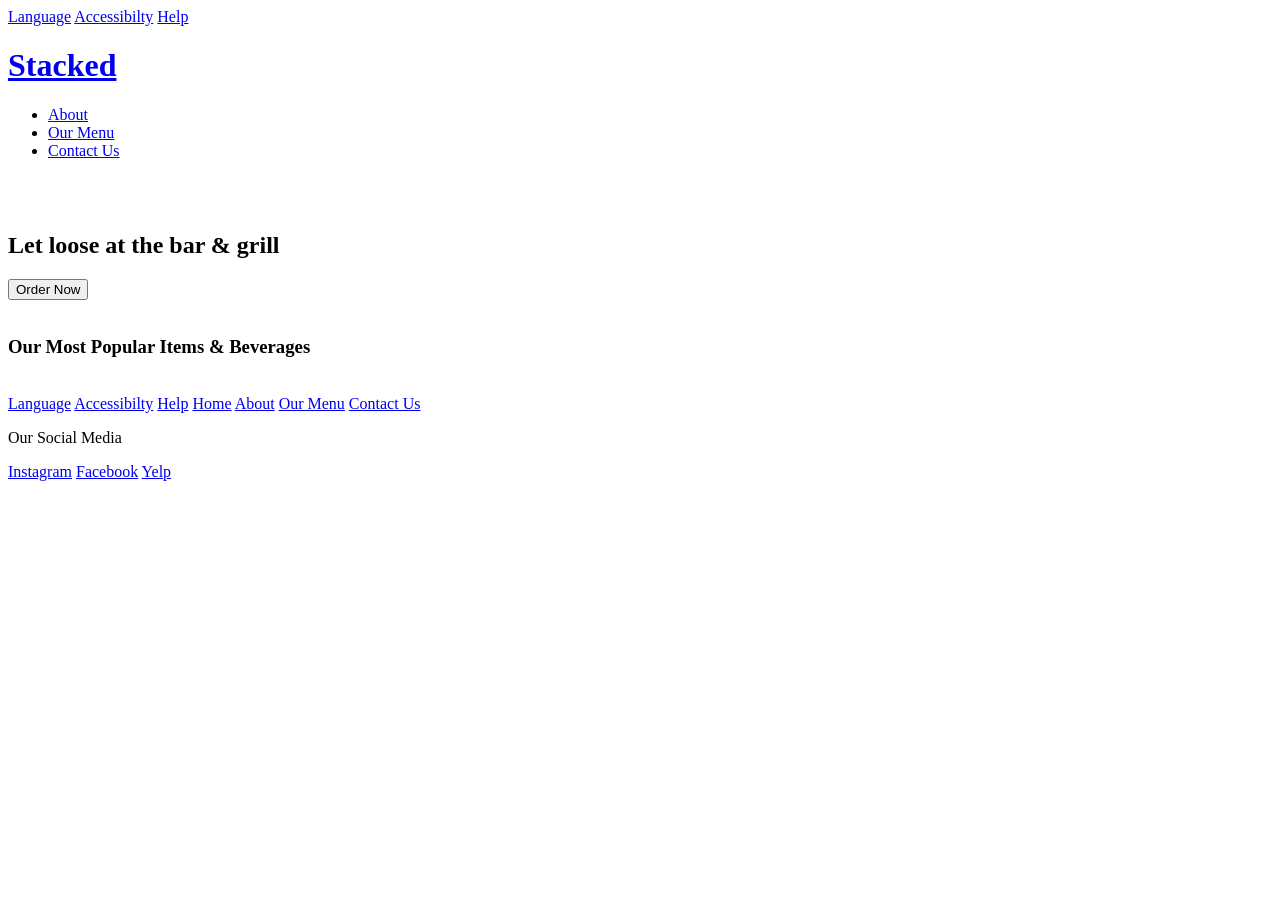
==== index.html @ 799c5269 "Add files via upload Thumbnails on the menu.html - Food Item images from Stacked, comes from their Y" ====
<!DOCTYPE html>
<html lang="en">
  <head>
    <meta charset="UTF-8">
    <link rel="stylesheet" href="./style.css">
    <meta name="viewport" content="width=device-width, initial-scale=1.0">
    <title>Stacked Home Page</title>
  </head>
  <body>
    
    <header>
      <div class="sub-header">
        <a href="...">Language</a>
        <a href="...">Accessibilty</a>
        <a href="...">Help</a>
      </div>
      <div class="main-header">
        <a alt="logo" href="index.html"><h1 class="logo">Stacked</h1></a>
        <ul>
          <li><a href="about.html">About</a></li>
          <li><a href="menu.html">Our Menu</a></li>
          <li><a href="contact.html">Contact Us</a></li>
        </ul>
      </div>
    </header>

    <br>
    
    <main>
      <section class="hero-section-1">
        <image class="image-hero-1"  autoplay loop playsinline poster="./background-image.jpg">
          <source src="./1.jpg/2.jpg/3.jpg/4.jpg/5.jpg" type="image/jpg">
        </image>
        <div class="hero-overlay"></div>
        <div class="hero-content">
          <h2>Let loose at the bar & grill</h2>
          <button>Order Now</button>
        </div>
      </section>

      <br> 
    
      <section class="hero-section-2">
        <h3>Our Most Popular Items & Beverages</h3>
          <image class="image-hero-2" autoplay loop playsinline poster="background-image.jpg">
            <source src="./1.jpg/2.jpg/3.jpg/4.jpg/5.jpg" type="image/jpg">
          </image>
      </section>
    </main>
    
    <footer>
      <div class="footer">
        <a href="...">Language</a>
        <a href="...">Accessibilty</a>
        <a href="...">Help</a>
        <a href="index.html">Home</a>
        <a href="about.html">About</a>
        <a href="menu.html">Our Menu</a>
        <a href="contact.html">Contact Us</a>
      </div>  
      <div class="social-media">  
        <p alt="footer-text">Our Social Media</p>
        <a href="https://www.instagram.com/stackedvisalia/">Instagram</a>
        <a href="https://www.facebook.com/stackedvisalia/">Facebook</a>
        <a href="https://www.yelp.com/biz/stacked-bar-and-grill-visalia">Yelp</a>
      </div>
    </footer>
    
  </body>
</html>
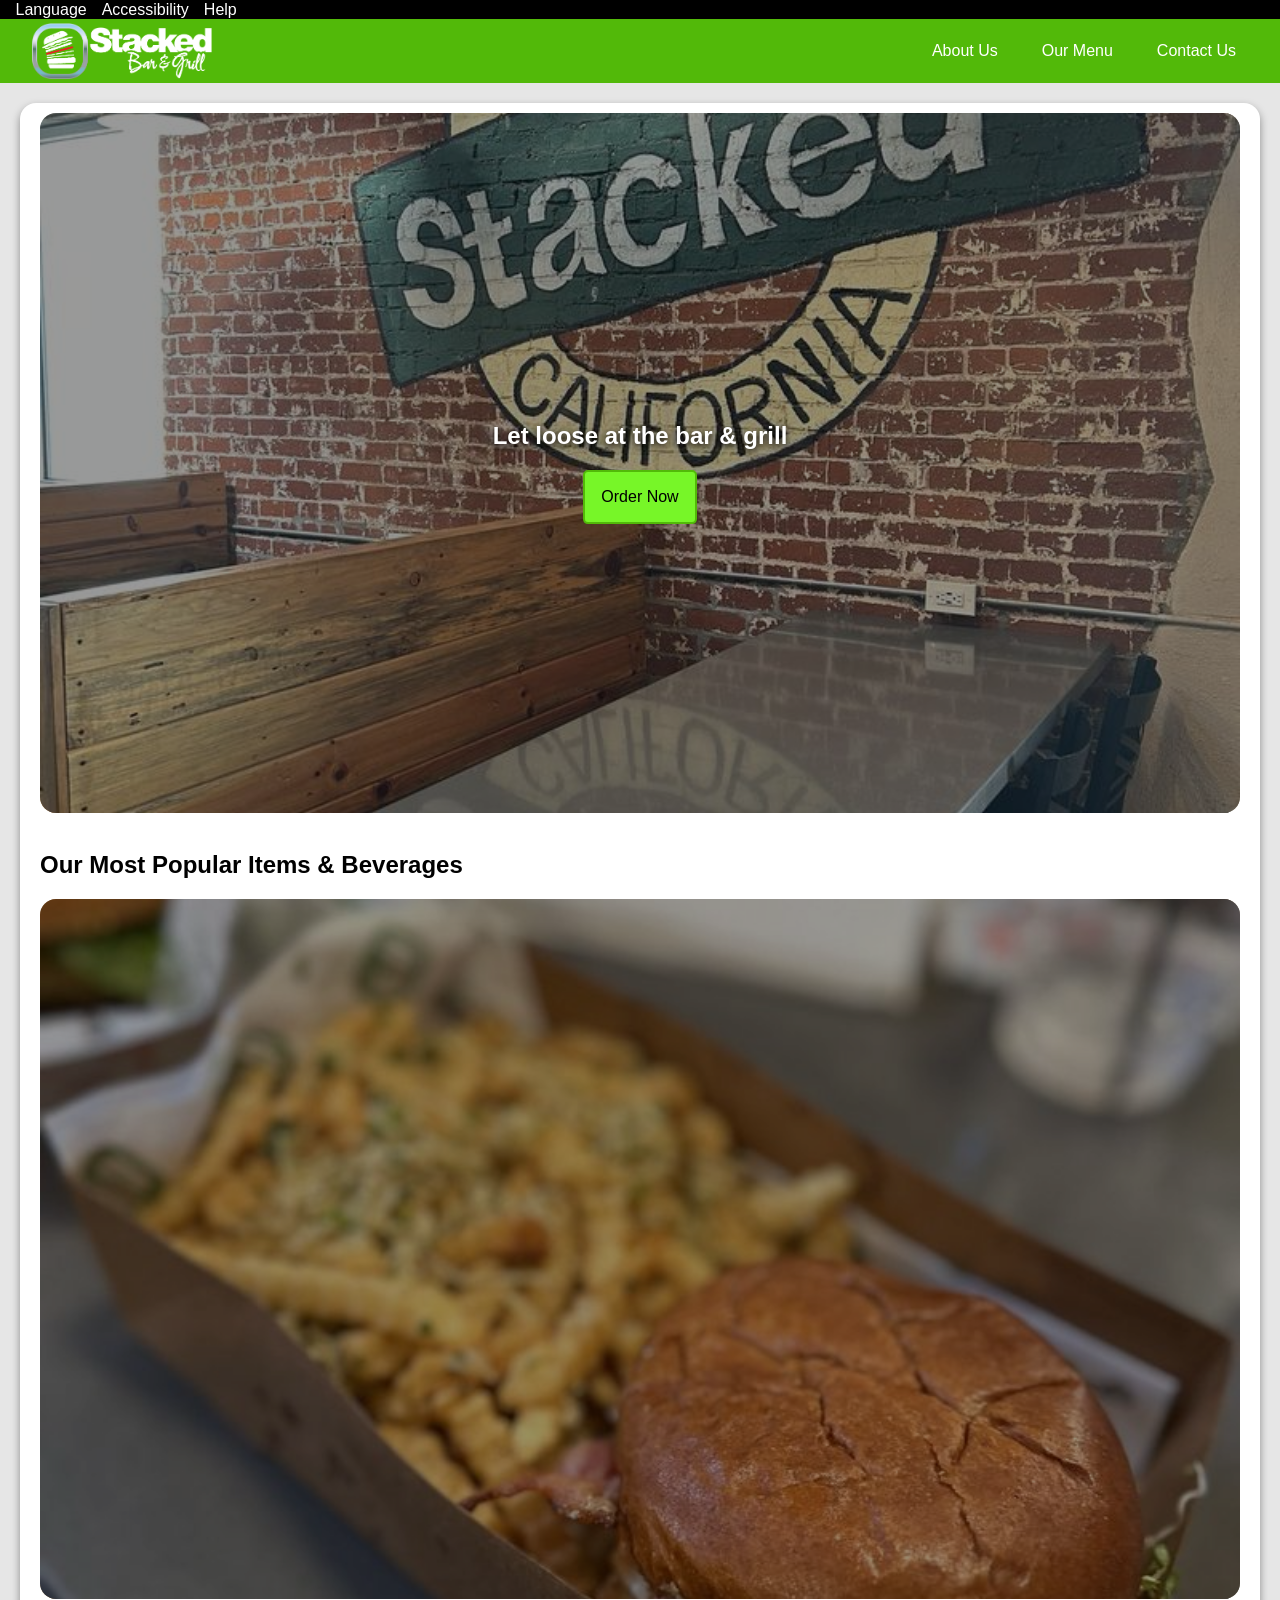
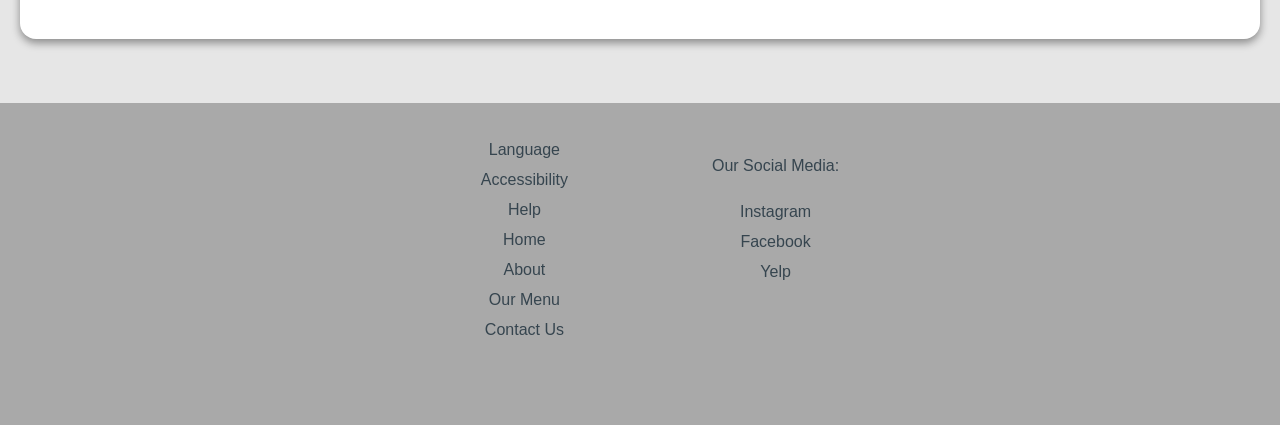
==== commit 2de1b354: "stacked-website | Updated HTML files, with CSS & JS - Updated HTML files to align with the CSS class" ====
--- a/index.html
+++ b/index.html
@@ -4,67 +4,98 @@
     <meta charset="UTF-8">
     <link rel="stylesheet" href="./style.css">
     <meta name="viewport" content="width=device-width, initial-scale=1.0">
-    <title>Stacked Home Page</title>
+    <title>Home Page | Stacked - Bar &amp; Grill</title>
   </head>
+  
   <body>
     
     <header>
-      <div class="sub-header">
-        <a href="...">Language</a>
-        <a href="...">Accessibilty</a>
-        <a href="...">Help</a>
-      </div>
-      <div class="main-header">
-        <a alt="logo" href="index.html"><h1 class="logo">Stacked</h1></a>
+      <nav class="sub-header">
         <ul>
-          <li><a href="about.html">About</a></li>
+          <li><a aria-label href="#">Language</a></li>
+          <li><a aria-label href="#">Accessibility</a></li>
+          <li><a aria-label href="#">Help</a></li>
+        </ul>
+      </nav>
+      <nav class="main-header">
+        <ul class="logo">
+          <li><a aria-label href="index.html" id="home-button"><img src="./new-logo.png" alt="Restaurant name home"></a></li>
+        </ul>
+        <script src="script.js" defer>
+      const hamburger = document.querySelector('.hamburger');
+      const navMenu = document.querySelector('.nav-menu');
+      console.log('button:', hamburger, 'menu:', navMenu);
+
+      hamburger.addEventListener('click', () => {
+        const isOpen = navMenu.classList.toggle('open'); 
+        hamburger.setAttribute('aria-expanded', isOpen);
+      }); 
+    </script>
+        <button class="hamburger" aria-label="Toggle menu" aria-expanded="false">
+          <span></span>
+          <span></span>
+          <span></span>
+        </button>
+        <ul class="nav-menu">
+          <li><a href="about.html">About Us</a></li>
           <li><a href="menu.html">Our Menu</a></li>
           <li><a href="contact.html">Contact Us</a></li>
         </ul>
-      </div>
+      </nav>
     </header>
 
-    <br>
+    
     
     <main>
-      <section class="hero-section-1">
-        <image class="image-hero-1"  autoplay loop playsinline poster="./background-image.jpg">
-          <source src="./1.jpg/2.jpg/3.jpg/4.jpg/5.jpg" type="image/jpg">
-        </image>
+      <section class="hero-section" id="section-1">
+        <div class="hero-slides">
+          <img src="./background-image.jpg" alt="stacked-dining-table">
+          <img src="./5.jpg" alt="sitting at the table">
+          <img src="./6.jpg" alt="buying a drink"></div>
         <div class="hero-overlay"></div>
         <div class="hero-content">
-          <h2>Let loose at the bar & grill</h2>
-          <button>Order Now</button>
+          <h1>Let loose at the bar &amp; grill</h1>
+          <nav>
+            <a aria-label href="menu.html">Order Now</a>
+          </nav>
         </div>
       </section>
 
-      <br> 
-    
-      <section class="hero-section-2">
-        <h3>Our Most Popular Items & Beverages</h3>
-          <image class="image-hero-2" autoplay loop playsinline poster="background-image.jpg">
-            <source src="./1.jpg/2.jpg/3.jpg/4.jpg/5.jpg" type="image/jpg">
-          </image>
+      <br>
+      
+      <h2>Our Most Popular Items &amp; Beverages</h2>
+      <section class="hero-section" id="section-2">
+        <div class="hero-slides">
+          <img src="./1.jpg" alt="Popular menu items and drinks" loading="lazy"> 
+          <img src="./2.jpg" alt="Popular menu items and drinks" loading="lazy">
+          <img src="./3.jpg" alt="Popular menu items and drinks" loading="lazy">
+          <img src="./4.jpg" alt="Popular menu items and drinks" loading="lazy">
+          <div class="hero-overlay"></div>
+            <div class="hero-content">
+            </div>
       </section>
     </main>
     
     <footer>
-      <div class="footer">
-        <a href="...">Language</a>
-        <a href="...">Accessibilty</a>
-        <a href="...">Help</a>
-        <a href="index.html">Home</a>
-        <a href="about.html">About</a>
-        <a href="menu.html">Our Menu</a>
-        <a href="contact.html">Contact Us</a>
-      </div>  
-      <div class="social-media">  
-        <p alt="footer-text">Our Social Media</p>
-        <a href="https://www.instagram.com/stackedvisalia/">Instagram</a>
-        <a href="https://www.facebook.com/stackedvisalia/">Facebook</a>
-        <a href="https://www.yelp.com/biz/stacked-bar-and-grill-visalia">Yelp</a>
-      </div>
+      <nav class="footer">
+        <ul>
+          <li><a aria-label href="#">Language</a></li>
+          <li><a aria-label href="#">Accessibility</a></li>
+          <li><a aria-label href="#">Help</a></li>
+          <li><a aria-label href="index.html">Home</a></li>
+          <li><a aria-label href="about.html">About</a></li>
+          <li><a aria-label href="menu.html">Our Menu</a></li>
+          <li><a aria-label href="contact.html">Contact Us</a></li>
+        </ul>
+      </nav>
+      <nav class="social-media"> 
+        <ul>          
+          <li><p>Our Social Media:</p></li>
+          <li><a aria-label href="https://www.instagram.com/stackedvisalia/" target="_blank" rel="noopener">Instagram</a></li>
+          <li><a aria-label href="https://www.facebook.com/stackedvisalia/" target="_blank" rel="noopener">Facebook</a></li>
+          <li><a aria-label href="https://www.yelp.com/biz/stacked-bar-and-grill-visalia" target="_blank" rel="noopener">Yelp</a></li>
+        </ul>
+      </nav>
     </footer>
-    
   </body>
-</html>
+</html>
--- a/style.css
+++ b/style.css
@@ -0,0 +1,529 @@
+.container {
+  width: 100%;
+  padding: 10%; 
+}
+@media (mid-width: 786px){
+  .container {
+    width: 90%;
+    margin: 0 auto;
+  }
+}
+@media (mid-width: 1025px){
+  .container {
+    width: 80%; 
+    max-width: 1200px; 
+  }
+}
+html {
+  background-color: #E6E6E6;
+  font-family: Arial, Helvetica, sans-serif;
+}
+body {
+  font-family: Arial, Helvetica, sans-serif;
+  margin: 0px;
+}
+h1 {
+  font-family: Helvetica;
+  font-style: ;
+}
+h2 {
+  font-family: Helvetica;
+  font-style: ;
+}
+h3 {
+  font-family: Helvetica;
+  font-style: ;
+}
+h4 {
+  font-family: Helvetica;
+  font-style: ;
+}
+p {
+  font-family: Arial;
+}
+main {
+  background-color: white;
+  margin: 20px;
+  padding-left: 20px;
+  padding-right: 20px;
+  padding-bottom: 40px;
+  padding-top: 10px;
+  border-radius: 1rem; 
+  border: 1px; 
+  outline-color: darkgrey;
+  box-shadow: 0px 4px 8px rgba(0, 0, 0, 0.4);
+
+}
+.sub-header ul {
+  background-color: black;
+  list-style-type: none;
+  padding: 0.5px; 
+  margin: 0px; 
+  overflow: hidden;
+}
+.sub-header a {
+  color: white;
+  padding-left: 15px;
+  text-decoration: none; 
+  display: block; 
+  text-align: center;
+}
+.sub-header a:hover {
+  color: #77F628;
+  text-decoration: underline;
+}
+.sub-header li {
+  float: left;
+}
+.main-header {
+  position: relative;
+  display: flex;
+  align-items: center;
+  justify-content: space-between;
+  background-color: #52B909;
+  padding: 0.25rem 2rem;
+  margin: 0;
+}
+.main-header ul {
+  display: flex; 
+  list-style-type: none;
+  margin: 0;
+  padding: 0;
+}
+.main-header a { 
+  color: white;
+  text-decoration: none;
+  display: block;
+  padding: 6px 12px;
+  transition: background-color 0.3s ease, border-color 0.3s ease, transform 0.3s ease;
+}
+.main-header a:hover,
+.main-header a:focus-visible {
+  background-color: #77F628;
+  color: black;
+}
+.logo a {
+  display: block;
+  padding: 0;
+} 
+.logo img {
+  background-color: #52B909;
+  display: block; 
+  width: 180px;
+  height: auto; 
+}
+.main-header .nav-menu {
+  display: flex;
+  gap: 20px;
+}
+.hamburger {
+  display: none; 
+  flex-direction: column;
+  gap: 5px;
+  background: none;
+  border: none;
+  cursor: pointer;
+  padding: 0;
+}
+.hamburger span {
+  display: block;
+  width: 28px;
+  height: 3px;
+  background-color: white;
+}
+@media (max-width: 764px) {
+  .main-header .nav-menu {
+    z-index: 1000;
+  }
+  .hamburger {
+    display: flex; 
+  }
+  .main-header .nav-menu {
+    display: none; 
+    flex-direction: column;
+    position: absolute;
+    top: 100%; 
+    right: 0;
+    width: 100%;
+    background-color: #52B909; 
+  }
+  .main-header .nav-menu.open {
+    display: flex;
+  }
+  .hero-section img {
+    width: 100%;
+    height: 0 auto;
+  }
+}
+@media (max-width: 1025px) {
+  footer {
+    justify-content: center;
+    gap: 80px;
+  }
+  footer > div {
+    flex: 0 1 auto;
+  }
+  footer li {
+    padding-left: 0;
+    padding-right: 0;
+  }
+  .footer ul, 
+  .social-media ul {
+    align-items: center;
+  }
+}
+@media (max-width: 1024px) {
+  .footer ul, 
+  .social-media ul {
+    align-items: center; 
+    padding-left: 5rem; 
+    padding-right: 5rem;
+  }
+}
+.hero-section {
+  display: flex;
+  justify-content: center;
+  position: relative;
+  min-height: 700px;
+  max-height: 700px;
+  overflow: hidden; 
+  border-radius: 1rem;
+  background-image: url("./5.jpg");
+  background-size: cover;
+  background-position: center;
+  border-radius: 1rem;
+}
+.image-hero {
+  width: 100%;
+  height: 100%;
+  object-fit: cover;
+  display: block;
+}
+.hero-overlay {
+  position: absolute;
+  inset: 0; 
+  background-color: rgba(0, 0, 0, 0.4);
+  pointer-events: none;
+}
+.hero-content {
+  position: absolute;
+  top: 50%;
+  left: 50%;
+  transform: translate(-50%, -50%);
+  z-index: 1;
+  text-align: center;
+  color: white;
+  width: 90%;
+}
+.hero-content h1 {
+  text-shadow: 0 2px 6px rgba(0, 0, 0, 1.0);
+}
+.hero-content a {
+  display: inline-block;
+  background-color: #77F628; 
+  color: black; 
+  border: 2px solid #52B909; 
+  border-radius: 5px;
+  padding: 1rem;
+  pointer-events: auto;
+  text-decoration: none; 
+  transition: background-color 0.3s ease, border-color 0.3s ease, transform 0.3s ease;
+}
+.hero-content a:hover, 
+.hero-content a:focus-visible {
+  background-color: white; 
+  border: 2px solid #77F628; 
+}
+.hero-slides {
+  position: absolute; 
+  inset: 0;
+  display: flex;
+  overflow-x: auto;
+  scroll-snap-type: x mandatory;
+  width: 300%;
+  height: 100%;
+  scrollbar-width: none; 
+  animation: hero-slide 12s infinite;
+}
+.hero-slides: :-webkit-scrollbar {
+  display: none;
+}
+.hero-slides img {
+  flex: 0 0 33.3333%;
+  width: 33.3333%;
+  height: 100%;
+  object-fit: cover; 
+  object-position: center;
+  scroll-snap-align: start;
+  display: block; 
+}
+@keyframes hero-slide {
+  0%, 28% { transform: translateX(0); }
+  33%, 61% { transform: translateX(-33.3333%); }
+  66%, 94% { transform: translateX(-66.6667%); } 
+  100% { transform: translateX(0); }
+}
+@media (prefers-reduced-motion: reduce) {
+  .hero-slides {
+    animation: none;
+  }
+}
+img {
+  max-width: 100%;
+  height: auto; 
+  display: block;
+}
+footer {
+  background-color: darkgrey; 
+  color: black;
+  overflow: hidden;
+  display: flex; 
+  justify-content: center; 
+  gap: 80px;
+  margin-top: 4rem;
+  padding-top: 1rem;
+  padding-left: 3rem;
+  padding-right: 3rem;
+  padding-bottom: 4rem;
+} 
+footer > div {
+  flex: 0 1 auto;
+}
+footer li {
+  float: none; 
+  text-align: center; 
+  padding-left: 0;
+  paddding-right: 0;
+}
+.footer a {
+  color: #36454F;
+  text-decoration: none;
+  display: block;
+  padding: 6px 12px;
+  overflow: hidden;
+}
+.social-media a {
+  color: #36454F;
+  text-decoration: none;
+  display: block;
+  padding: 6px 12px;
+  overflow: hidden; 
+}
+.social-media p {
+  color: #36454F;
+  text-decoration: none;
+  display: block;
+  padding: 6px 12px;
+  overflow: hidden;
+}
+.footer a:hover {
+  text-decoration: underline;
+}
+.social-media a:hover {
+  text-decoration: underline;
+}
+.footer ul {
+  overflow: hidden;
+  list-style-type: none;
+  display: flex;
+  flex-direction: column;
+}
+.social-media ul {
+  overflow: hidden;
+  list-style-type: none;
+  display: flex;
+  flex-direction: column;
+}
+.footer li, 
+.social-media li {
+  float: none; 
+}
+.section-background img {
+  border-radius: 1rem;
+}
+.article-hero {
+  position: relative;  
+  display: grid;
+  grid-template-columns: 1fr; 
+  grid-template-rows: 1fr auto auto 1fr; 
+  row-gap: 1.5rem; 
+  justify-items: center; 
+  min-height: 300px; 
+  border-radius: 1rem; 
+  overflow: hidden; 
+  margin-block: 2rem; 
+}
+.article-hero > * {
+  grid-area: 1 / 1; 
+}
+.article-background {
+  grid-area: 1 / 1 / -1 / -1;
+  display: block;
+  position: relative; 
+  width: 100%; 
+  height: auto; 
+  object-fit: contain; 
+  z-index: 0;
+}
+.article-hero::after {
+  content: ""; 
+  position: absolute; 
+  inset: 0; 
+  background-color: rgba(0, 0, 0, 0.3); 
+  z-index: 1; 
+  pointer-events: none; 
+}
+.article-hero article {
+  grid-row: 2; 
+  grid-column: 1; 
+  position: relative; 
+  z-index: 2; 
+  align-self: center; 
+  justify-self: center; 
+  width: 90%;
+  max-width: 65ch; 
+  float: none;
+  margin: 0; 
+  padding: 0;  
+  color: white; 
+  text-align: center;
+  font-family: Helvetica; 
+  font-size: 1.125rem; 
+  line-height: 1.7; 
+  text-shadow: 0 2px 6px rgba(0, 0, 0, 0.8);
+}
+.article-hero .grid-hero {
+  grid-row: 3; 
+  grid-column: 1;
+  position: relative; 
+  z-index: 2; 
+  align-self: end; 
+  justify-self: center; 
+  width: 90%; 
+  padding-bottom: 2rem; 
+  color: white; 
+  text-align: center; 
+  text-shadow: 0 2px 6px rgba(0, 0, 0, 0.8);
+}
+.article-hero .grid-hero h2 {
+  margin: 0 0 1rem; 
+  font-size: 2rem;
+  color: white; 
+}
+.article-hero .grid-items nav {
+  display: flex; 
+  justify-content: center; 
+  gap: 1rem;
+} 
+.article-hero .grid-items button {
+  font-family: Helvetica;
+  background-color: white;
+  color: black; 
+  padding: 6px; 
+  border-radius: 5px;
+  transition: background-color 0.3s ease, border-color 0.3s ease, transform 0.3s ease;
+} 
+.article-hero .grid-items button:hover, 
+.article-hero .grid-items button:focus-visible {
+  background-color: #77F628; 
+  border-color: #52B909;
+}
+.article-hero .grid-items .card {
+  display: flex; 
+  flex-direction: row; 
+  align-items: center; 
+  justify-content: center; 
+  gap: 0.5rem; 
+  padding: 0.5rem 0.75rem;
+}
+.article-hero .grid-items img {
+  width: 20px;
+  height: auto;
+  object-fit: contain; 
+  position: static; 
+  margin: 0;
+}
+@media (max-width: 1024px) {
+  .article-hero article {
+    font-size: 1rem;
+  }
+}
+.hero-menu {
+  padding: 3rem 1.5rem; 
+  font-family: Helvetica, Arial, sans-serif; 
+}
+.hero-menu nav {
+  display: grid; 
+  grid-template-columns: repeat(auto-fit, minmax(300px, 1fr)); 
+  row-gap: 4rem; 
+  column-gap: 2rem; 
+  max-width: 1200px; 
+  margin: 0 auto;
+}
+.hero-menu nav > div {
+  display: flex; 
+  flex-direction: column; 
+  gap: 1rem; 
+  margin-bottom: 1rem;
+}
+.hero-menu h3 {
+  margin: 0; 
+  padding-bottom: 0.5rem; 
+  font-size: 1.5rem; 
+  font-weight: 700; 
+  text-transform: uppercase; 
+  letter-spacing: 0.05em; 
+  border-bottom: 3px solid #52B909;
+}
+.hero-menu .card a {
+  display: flex; 
+  flex-direction: row; 
+  align-items: center; 
+  gap: 1rem; 
+  padding: 0.75rem; 
+  color: inherit; 
+  text-decoration: none; 
+  font-size: 1.05rem; 
+  font-weight: 700;
+  border-radius: 0.75rem; 
+  transition: background-color 0.2s ease, transform 0.2s ease; 
+}
+.hero-menu .card a:hover, 
+.hero-menu .card a:focus-visible {
+  background-color: #77F628; 
+  transform: translate(-2px); 
+}
+.hero-menu .dish-thumbnail {
+  flex: 0 0 96px; 
+  width: 96px; 
+  height: 96px; 
+  object-fit: cover; 
+  border-radius: 0.5rem; 
+}
+.hero-menu .card h4 {
+  flex: 1; 
+  margin: 0; 
+  font-size: 1.1rem; 
+  font-weight: 600; 
+  line-height: 1.3;
+}
+.hero-menu .card a {
+  font-size: 1.05rem; 
+  font-weight: 700;
+}
+.hero-menu .card a::after {
+  content: none; 
+}
+@media (max-width: 600px) {
+  .hero-menu nav {
+    grid-template-columns: 1fr; 
+  } 
+  .hero-menu .dish-thumbnail {
+    width: 72px; 
+    height: 72px; 
+  } 
+  .hero-menu .card a {
+    grid-template-columns: 72px 1fr auto;
+  }
+}
+
